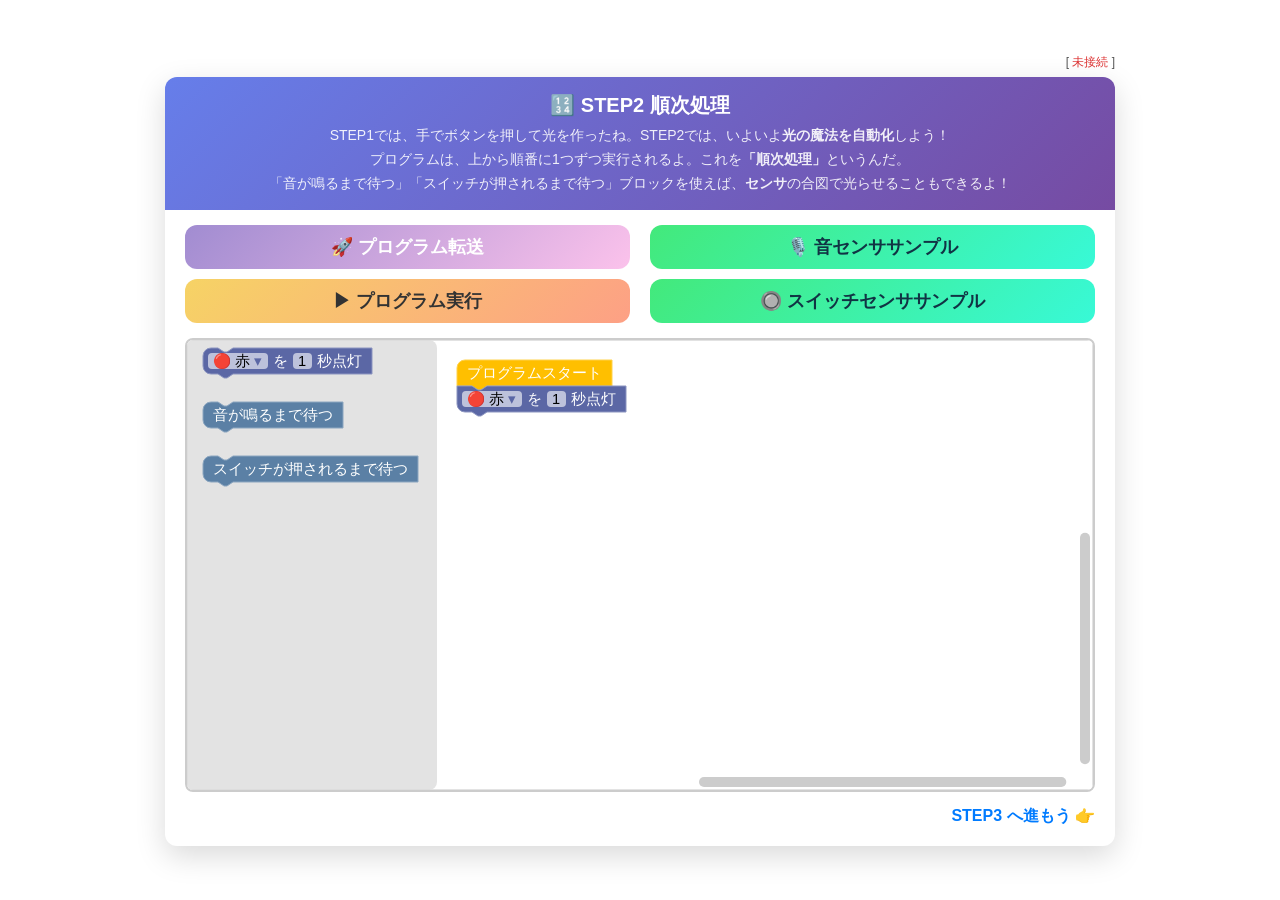
==== pages/step2.html @ f38fc687 "AI-1 App の最初のバージョン STEP0〜STEP6 のタブ構成、STEP1 (光を作ろう)、STEP2 (順次処理)、 STEP6 (3秒チャレンジ) と、iPad 向け音声通信 (FSK)" ====
<!DOCTYPE html>
<html lang="ja">
<head>
<meta charset="UTF-8">
<meta name="viewport" content="width=device-width, initial-scale=1.0">
<title>AI-1 App - STEP2</title>
<link rel="stylesheet" href="../css/style.css">
<!-- Blocklyのライブラリ (CDNだと読み込めないことがあるため、同梱) -->
<script src="../vendor/blockly.min.js"></script>
</head>
<body class="iframe-body">

<div class="top-controls prog">
    <span class="mini-status">[ <span id="device-status">未接続</span> ]</span>
</div>

<div class="app-container prog">
    <div class="panel-header">
        <h2>🔢 STEP2 順次処理</h2>
        <p>
            STEP1では、手でボタンを押して光を作ったね。STEP2では、いよいよ<b>光の魔法を自動化</b>しよう！<br>
            プログラムは、上から順番に1つずつ実行されるよ。これを<b>「順次処理」</b>というんだ。<br>
            「音が鳴るまで待つ」「スイッチが押されるまで待つ」ブロックを使えば、<b>センサ</b>の合図で光らせることもできるよ！
        </p>
    </div>

    <div class="prog-buttons">
        <button class="prog-btn transfer" id="transfer-btn">🚀 プログラム転送</button>
        <button class="prog-btn sample" id="sound-sample-btn">🎙️ 音センササンプル</button>
        <button class="prog-btn run" id="run-btn">▶ プログラム実行</button>
        <button class="prog-btn sample" id="switch-sample-btn">🔘 スイッチセンササンプル</button>
    </div>

    <!-- ツールエリア (左) に並べるブロック -->
    <xml id="toolbox" style="display: none">
        <block type="cmd_led">
            <field name="COLOR">red</field>
            <field name="TIME">1</field>
        </block>
        <block type="cmd_wait_sound"></block>
        <block type="cmd_wait_switch"></block>
    </xml>

    <!-- 左がツールエリア、右がプログラムエリア -->
    <div id="blocklyDiv" class="prog-area"></div>

    <p class="outro-text prog-next" onclick="goToNext()">
        STEP3 へ進もう 👉
    </p>
</div>

<script src="../js/blockly_config.js"></script>
<script src="../js/step2.js"></script>
</body>
</html>
---- css/style.css ----
@charset "UTF-8";

/* ==========================================
   全体のスタイル (index.html用)
================================================== */
body.main-body {
   margin: 0;
   font-family: sans-serif;
   height: 100dvh;
   display: flex;
   flex-direction: column;
   background-color: #f0f0f0;
   overflow: hidden;
}

.tabs {
   display: flex;
   gap: 10px;
   padding: 10px 20px;
   margin: 0;
   background-color: #ffffff;
   border-bottom: 2px solid #ccc;
   align-items: center;
   flex-wrap: wrap;
}

.tab-btn {
   padding: 10px 20px;
   cursor: pointer;
   border: 1px solid #ccc;
   background: #f9f9f9;
   font-weight: bold;
   border-radius: 6px 6px 0 0;
   transition: 0.2s;
}

.tab-btn:hover {
   background: #e9ecef;
}

.tab-btn.active {
   background: #667eea;
   color: white;
   border-color: #667eea;
}

#help-btn {
   margin-left: auto;
   background-color: #ffeaa7;
   color: #333;
   border: none;
   border-radius: 5px;
   box-shadow: 0 2px 0 #fdcb6e;
}

#help-btn:hover {
   transform: translateY(2px);
   box-shadow: 0 0 0 #fdcb6e;
}

#content-frame {
   flex-grow: 1;
   width: 100%;
   border: none;
   min-height: 0;
   display: block;
}

/* ==========================================
   STEP共通スタイル (iframe用)
================================================== */
body.iframe-body {
   font-family: sans-serif;
   display: flex;
   flex-direction: column;
   justify-content: center;
   align-items: center;
   min-height: 100vh;
   background-color: transparent;
   margin: 0;
}

.top-controls {
   display: flex;
   align-items: center;
   margin-bottom: 10px;
}

.top-controls.step1 {
   width: 400px;
}

.top-controls.step2 {
   width: 750px;
}

/* STEP4,5の横幅 */
.top-controls.step4,
.top-controls.step5,
.top-controls.step6,
.top-controls.step7,
.top-controls.step8 {
   width: 950px;
}

.connect-hint {
   margin-left: 15px;
   color: #e74c3c;
   font-weight: bold;
   font-size: 15px;
   animation: bounce 1s infinite alternate;
}

@keyframes bounce {
   from {
      transform: translateX(0);
   }

   to {
      transform: translateX(-5px);
   }
}

.connect-btn {
   padding: 8px 16px;
   font-size: 14px;
   font-weight: bold;
   color: white;
   border: none;
   border-radius: 8px;
   background: linear-gradient(135deg, #4facfe 0%, #00f2fe 100%);
   cursor: pointer;
   box-shadow: 0 4px 10px rgba(0, 242, 254, 0.4);
   transition: all 0.2s;
}

.connect-btn:active {
   transform: translateY(2px);
   box-shadow: 0 2px 5px rgba(0, 242, 254, 0.4);
}

.app-container {
   background-color: #ffffff;
   border: none;
   border-radius: 12px;
   box-shadow: 0 10px 30px rgba(0, 0, 0, 0.15);
   overflow: hidden;
}

.app-container.step1 {
   width: 400px;
}

.app-container.step2 {
   width: 750px;
}

/* STEP4,5,6,7,8の横幅 */
.app-container.step4,
.app-container.step5,
.app-container.step6,
.app-container.step7,
.app-container.step8 {
   width: 950px;
}

.panel-header {
   background: linear-gradient(135deg, #667eea 0%, #764ba2 100%);
   color: white;
   text-align: center;
   padding: 15px;
}

.panel-header h2 {
   margin: 0;
   font-size: 20px;
}

.panel-header p {
   margin: 5px 0 0 0;
   font-size: 13px;
   opacity: 0.9;
}

.content-wrapper {
   display: flex;
}

.step1-inner {
   padding: 20px;
}

/* 左右パネルの設定 */
.left-panel {
   width: 50%;
   padding: 20px;
   border-right: 2px dashed #eee;
   box-sizing: border-box;
}

.right-panel {
   width: 50%;
   padding: 20px;
   display: flex;
   flex-direction: column;
   align-items: center;
   justify-content: center;
   box-sizing: border-box;
}

/* STEP4,5,6,7,8 左パネルを少し狭く、右パネルを広く */
.app-container.step4 .left-panel,
.app-container.step5 .left-panel,
.app-container.step6 .left-panel,
.app-container.step7 .left-panel,
.app-container.step8 .left-panel {
   width: 40%;
}

.app-container.step4 .right-panel,
.app-container.step5 .right-panel,
.app-container.step6 .right-panel,
.app-container.step7 .right-panel,
.app-container.step8 .right-panel {
   width: 60%;
}

.led-container {
   display: flex;
   justify-content: center;
   margin: 15px 0 30px 0;
}

.led {
   width: 120px;
   height: 120px;
   border-radius: 50%;
   background-color: #2c3e50;
   border: 6px solid #1a252f;
   transition: all 0.2s ease;
   position: relative;
}

.led::after {
   content: '';
   position: absolute;
   top: 10px;
   left: 15px;
   width: 30px;
   height: 15px;
   background: rgba(255, 255, 255, 0.3);
   border-radius: 50%;
   transform: rotate(-45deg);
}

.controls {
   display: flex;
   justify-content: space-around;
   margin-bottom: 25px;
}

.color-col {
   display: flex;
   flex-direction: column;
   align-items: center;
   gap: 12px;
}

.color-label {
   font-size: 18px;
   font-weight: bold;
   color: #333;
}

.btn {
   padding: 12px 0;
   width: 70px;
   font-size: 16px;
   font-weight: bold;
   border: 2px solid #ddd;
   border-radius: 8px;
   background-color: #f9f9f9;
   color: #555;
   cursor: pointer;
   box-shadow: 0 4px 0 #ddd;
   transition: all 0.1s;
}

.btn:active {
   transform: translateY(4px);
   box-shadow: 0 0 0 #ddd;
}

#red-on.pressed {
   background-color: #ff4757;
   color: white;
   border-color: #ff4757;
   box-shadow: inset 0 3px 6px rgba(0, 0, 0, 0.2), 0 0 15px rgba(255, 71, 87, 0.6);
}

#green-on.pressed {
   background-color: #2ed573;
   color: white;
   border-color: #2ed573;
   box-shadow: inset 0 3px 6px rgba(0, 0, 0, 0.2), 0 0 15px rgba(46, 213, 115, 0.6);
}

#blue-on.pressed {
   background-color: #1e90ff;
   color: white;
   border-color: #1e90ff;
   box-shadow: inset 0 3px 6px rgba(0, 0, 0, 0.2), 0 0 15px rgba(30, 144, 255, 0.6);
}

/* 終了ボタンの設定 */
.end-container {
   display: flex;
   justify-content: center;
   padding-right: 10px;
}

#end-btn {
   width: 120px;
   background-color: #f1f2f6;
   border-color: #ced6e0;
   box-shadow: 0 4px 0 #ced6e0;
   color: #576574;
}

#end-btn:active {
   transform: translateY(4px);
   box-shadow: 0 0 0 #ced6e0;
}

.state-display {
   margin-top: 20px;
   padding: 12px;
   background: #2f3542;
   color: #7bed9f;
   font-family: 'Courier New', monospace;
   border-radius: 8px;
   text-align: center;
   font-size: 14px;
   box-shadow: inset 0 2px 5px rgba(0, 0, 0, 0.5);
   border: 1px solid #1e272e;
}

/* ==========================================
   STEP2 ゲーム用UI部品
================================================== */
.game-header {
   font-size: 24px;
   font-weight: bold;
   margin-bottom: 20px;
   color: #2f3542;
   text-shadow: 1px 1px 0px #eee;
}

.start-btn {
   padding: 15px 40px;
   font-size: 22px;
   font-weight: bold;
   border: none;
   border-radius: 50px;
   color: #333;
   background: linear-gradient(135deg, #f6d365 0%, #fda085 100%);
   cursor: pointer;
   box-shadow: 0 6px 15px rgba(253, 160, 133, 0.4);
   margin-bottom: 30px;
   transition: 0.2s;
}

.start-btn:hover {
   transform: scale(1.05);
}

.start-btn:active {
   transform: scale(0.95);
}

.game-message {
   font-size: 24px;
   font-weight: bold;
   text-align: center;
   min-height: 80px;
   display: flex;
   flex-direction: column;
   align-items: center;
   justify-content: center;
   color: #333;
   background: #f1f2f6;
   border-radius: 12px;
   padding: 15px;
   width: 90%;
}

.question-num {
   font-size: 14px;
   color: #fff;
   background: #ff6b81;
   padding: 4px 12px;
   border-radius: 20px;
   margin-bottom: 10px;
   font-weight: bold;
}

/* ==========================================
   STEP0 説明画面のスタイル
================================================== */
.app-container.step0 {
   width: 750px;
   padding: 0;
   background-color: #fff;
}

.hero-banner {
   background: linear-gradient(135deg, #667eea 0%, #764ba2 100%);
   color: white;
   text-align: center;
   padding: 30px 20px;
}

.hero-icon {
   font-size: 60px;
   margin-bottom: 10px;
}

.hero-title {
   margin: 0;
   font-size: 24px;
   line-height: 1.4;
}

.step0-content {
   padding: 30px;
}

.intro-text {
   font-size: 16px;
   line-height: 1.8;
   color: #333;
   margin-bottom: 30px;
   text-align: center;
}

.parts-container {
   display: flex;
   justify-content: space-between;
   gap: 15px;
}

.part-card {
   flex: 1;
   background-color: #f8f9fa;
   border: 2px solid #eee;
   border-radius: 10px;
   padding: 20px;
   text-align: center;
   transition: transform 0.2s, box-shadow 0.2s;
}

.part-card:hover {
   transform: translateY(-5px);
   box-shadow: 0 6px 15px rgba(0, 0, 0, 0.1);
   border-color: #764ba2;
}

.part-icon {
   font-size: 40px;
   margin-bottom: 10px;
}

.part-name {
   margin: 0 0 10px 0;
   font-size: 18px;
   color: #333;
}

.part-desc {
   font-size: 14px;
   color: #666;
   line-height: 1.5;
   margin: 0;
}

.outro-text {
   font-size: 16px;
   line-height: 1.8;
   color: #333;
   margin-top: 30px;
   text-align: right;
}

/* ==========================================
   ブロックプログラミング画面 (STEP2〜) 用
================================================== */
.top-controls.prog,
.app-container.prog {
   width: 950px;
   max-width: calc(100vw - 32px);
}

.top-controls.prog {
   justify-content: flex-end;
   margin-bottom: 6px;
}

.mini-status {
   font-size: 12px;
   color: #555;
}

.app-container.prog .panel-header p {
   font-size: 14px;
   line-height: 1.7;
}

.prog-buttons {
   display: grid;
   grid-template-columns: 1fr 1fr;
   gap: 10px 20px;
   padding: 15px 20px 0;
}

.prog-btn {
   padding: 10px;
   font-size: 18px;
   font-weight: bold;
   border: none;
   border-radius: 12px;
   cursor: pointer;
   color: white;
   transition: 0.2s;
   touch-action: manipulation;
}

.prog-btn:active {
   transform: scale(0.97);
}

.prog-btn:disabled {
   opacity: 0.5;
   cursor: default;
}

.prog-btn.transfer {
   background: linear-gradient(135deg, #a18cd1 0%, #fbc2eb 100%);
}

.prog-btn.run {
   background: linear-gradient(135deg, #f6d365 0%, #fda085 100%);
   color: #333;
}

.prog-btn.sample {
   background: linear-gradient(135deg, #43e97b 0%, #38f9d7 100%);
   color: #134;
}

.prog-area {
   height: 450px;
   margin: 15px 20px 0;
   border: 2px solid #ccc;
   border-radius: 8px;
   overflow: hidden;
}

.prog-next {
   cursor: pointer;
   font-weight: bold;
   color: #007bff;
   margin: 10px 20px 15px;
}


/* ==========================================
   動作確認ページ (PAGE1〜3) 用。body.test-page の中だけに効く
================================================== */
body.iframe-body.test-page {
  display: block; justify-content: flex-start; align-items: stretch;
  background: #fff; color: #222; padding: 16px 20px 40px; min-height: 100vh; box-sizing: border-box;
}
.test-page * { box-sizing: border-box; }
.test-page h1 { font-size: 20px; margin: 0 0 14px; }
.test-page h2 { font-size: 15px; margin: 0 0 10px; color: #345; }
.test-page .card { border: 1px solid #d7dde8; border-radius: 12px; padding: 14px 16px; margin-bottom: 14px; background: #f8fafc; }
.test-page .row { display: flex; flex-wrap: wrap; gap: 8px; align-items: center; margin-bottom: 8px; }
.test-page button.btn { padding: 10px 18px; font-size: 15px; border: none; border-radius: 8px; cursor: pointer; background: #2f6fed; color: #fff; touch-action: manipulation; }
.test-page button.btn.sub { background: #e3e8f2; color: #234; }
.test-page button.btn:disabled { opacity: .45; cursor: default; }
.test-page input[type=text] { flex: 1 1 260px; padding: 10px; font-size: 16px; border: 1px solid #b9c2d3; border-radius: 8px; font-family: ui-monospace, Menlo, monospace; }
.test-page .status { font-weight: bold; }
.test-page .status.on { color: #0a8f6a; }
.test-page .status.off { color: #d33; }
.test-page .hint { font-size: 12.5px; color: #667; margin: 6px 0 0; }
.test-page .log { height: 150px; overflow-y: auto; background: #111827; color: #d1fae5; padding: 8px 10px; border-radius: 8px; font: 12.5px/1.5 ui-monospace, Menlo, monospace; white-space: pre-wrap; }
.test-page .chips { display: flex; flex-wrap: wrap; gap: 6px; min-height: 40px; }
.test-page .chip { background: #e6efff; border: 1px solid #b7cdfb; border-radius: 6px; padding: 3px 8px; font: 14px ui-monospace, Menlo, monospace; }
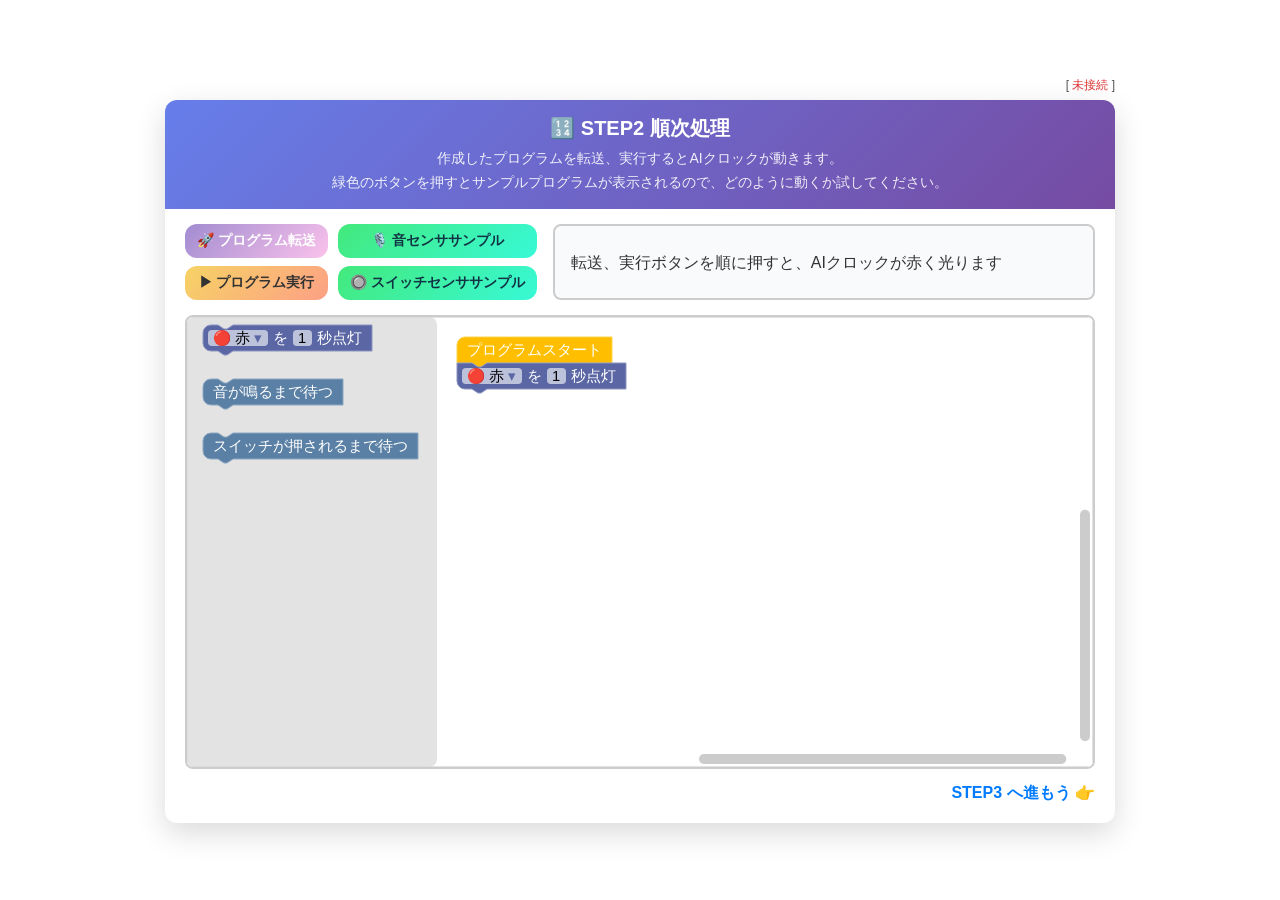
==== commit e600acf1: "STEP2の画面デザインを変更 - 見出しの下の文章を、転送・実行とサンプルボタンの説明に変更 - 4つのボタンを小さくして左に寄せ、右側に説明文の枠を追加 - 説明文は、画面を開いたときと、各サンプ" ====
--- a/pages/step2.html
+++ b/pages/step2.html
@@ -18,17 +18,20 @@
     <div class="panel-header">
         <h2>🔢 STEP2 順次処理</h2>
         <p>
-            STEP1では、手でボタンを押して光を作ったね。STEP2では、いよいよ<b>光の魔法を自動化</b>しよう！<br>
-            プログラムは、上から順番に1つずつ実行されるよ。これを<b>「順次処理」</b>というんだ。<br>
-            「音が鳴るまで待つ」「スイッチが押されるまで待つ」ブロックを使えば、<b>センサ</b>の合図で光らせることもできるよ！
+            作成したプログラムを転送、実行するとAIクロックが動きます。<br>
+            緑色のボタンを押すとサンプルプログラムが表示されるので、どのように動くか試してください。
         </p>
     </div>
 
-    <div class="prog-buttons">
-        <button class="prog-btn transfer" id="transfer-btn">🚀 プログラム転送</button>
-        <button class="prog-btn sample" id="sound-sample-btn">🎙️ 音センササンプル</button>
-        <button class="prog-btn run" id="run-btn">▶ プログラム実行</button>
-        <button class="prog-btn sample" id="switch-sample-btn">🔘 スイッチセンササンプル</button>
+    <!-- 左にボタン4つ、右に説明文 (ボタンを押すごとに変わる) -->
+    <div class="prog-controls">
+        <div class="prog-buttons">
+            <button class="prog-btn transfer" id="transfer-btn">🚀 プログラム転送</button>
+            <button class="prog-btn sample" id="sound-sample-btn">🎙️ 音センササンプル</button>
+            <button class="prog-btn run" id="run-btn">▶ プログラム実行</button>
+            <button class="prog-btn sample" id="switch-sample-btn">🔘 スイッチセンササンプル</button>
+        </div>
+        <div class="prog-message" id="prog-message">転送、実行ボタンを順に押すと、AIクロックが赤く光ります</div>
     </div>
 
     <!-- ツールエリア (左) に並べるブロック -->
--- a/css/style.css
+++ b/css/style.css
@@ -515,16 +515,37 @@
    line-height: 1.7;
 }
 
+/* 左にボタン4つ、右に説明文 */
+.prog-controls {
+   display: flex;
+   align-items: stretch;
+   gap: 16px;
+   padding: 15px 20px 0;
+}
+
 .prog-buttons {
    display: grid;
-   grid-template-columns: 1fr 1fr;
-   gap: 10px 20px;
-   padding: 15px 20px 0;
+   grid-template-columns: auto auto;
+   gap: 8px 10px;
+   flex-shrink: 0;
+}
+
+.prog-message {
+   flex: 1;
+   display: flex;
+   align-items: center;
+   padding: 10px 16px;
+   font-size: 16px;
+   line-height: 1.6;
+   color: #333;
+   background: #f8fafc;
+   border: 2px solid #ccc;
+   border-radius: 8px;
 }
 
 .prog-btn {
-   padding: 10px;
-   font-size: 18px;
+   padding: 8px 12px;
+   font-size: 14px;
    font-weight: bold;
    border: none;
    border-radius: 12px;
